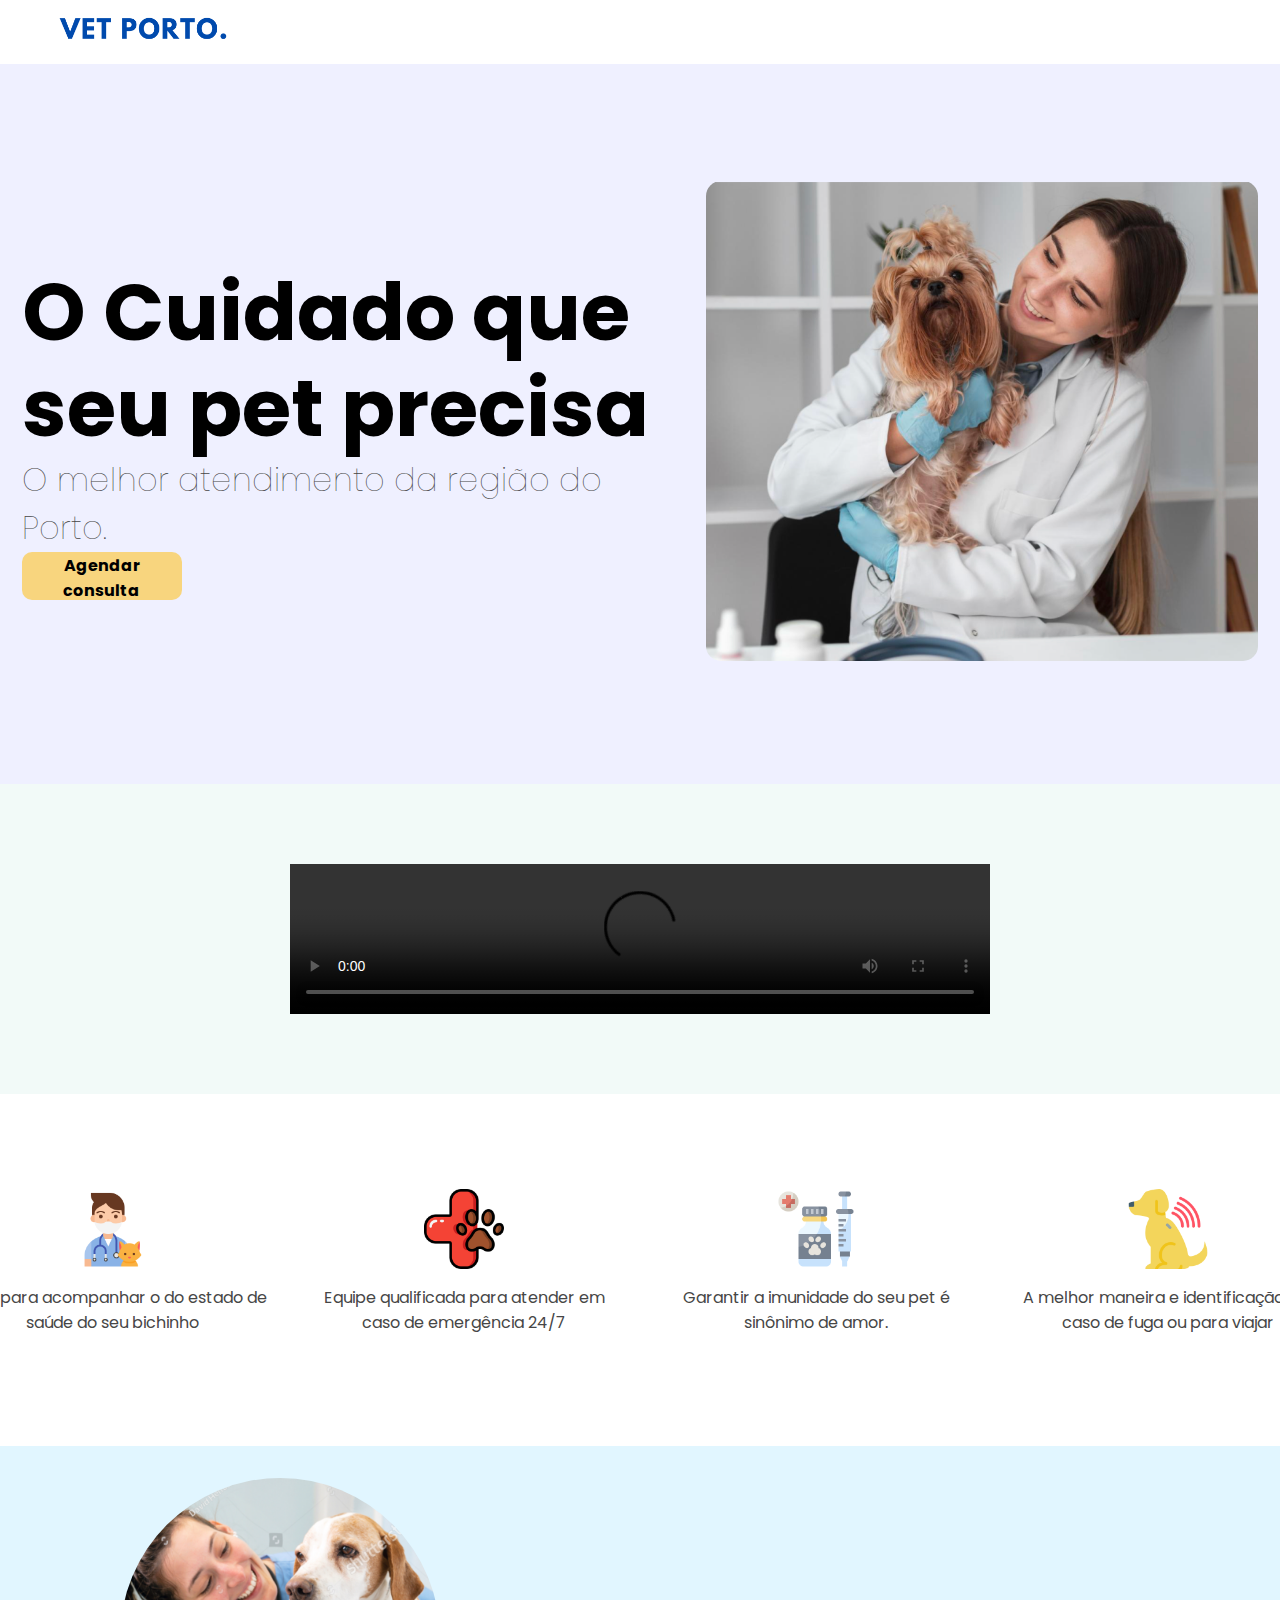
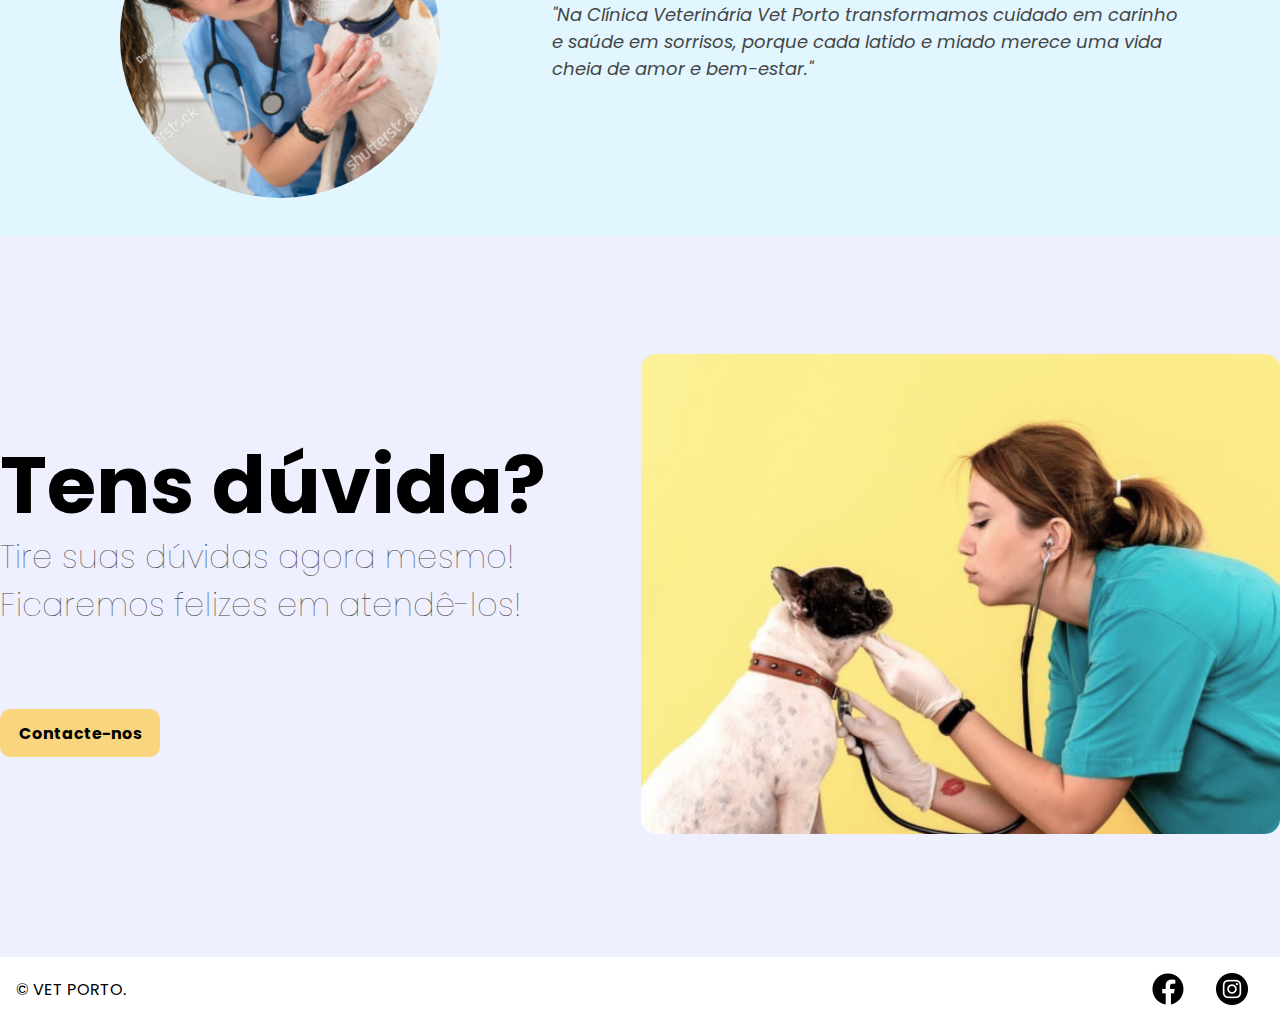
==== index.html @ 3e31b20e "refactor: adding assets file" ====
<!DOCTYPE html>
<html lang="en">

<head>
  <meta charset="UTF-8">
  <meta http-equiv="X-UA-Compatible" content="IE=edge">
  <meta name="viewport" content="width=s, initial-scale=1.0">
  <title>VET PORTO.</title>
  <link rel="stylesheet" href="style.css" />
  <meta
  name="description"
  content="Landing page de uma clinica veterinária no porto, focada em agendamento de consulta, vacina, pronto atendimento e microchip">
</head>

<body>
  <header class="header">
    <img src="./assets/images/vet porto..png" class="logo" alt="logo vet porto"></img>
    </div>
  </header>
  <main class="main">
    <div class="main_content">
      <div class="presentation">
        <div class="main_text">
          <h1 class="title">O Cuidado que seu pet precisa</h1>
          <h2 class="subtitle">O melhor atendimento da região do Porto.</h2>
        </div>
        <div class="schedule_appointment">
          <button>
            Agendar consulta
          </button>
        </div>
      </div>
      <div class="main_image">
        <div>
          <img src="./assets/images/vet_home.png" alt="veterinaria cuidando de um cachorrinho" class="image"></img>
        </div>
      </div>
    </div>

  </main>
  <section class="video_presentation">
    <video controls width="700" class="video">
      <source src="./assets/videos/Untitled design (3).mp4" type="video/mp4">
      Desculpe, seu navegador não suporta a reprodução de vídeos.
    </video>
  </section>
  <section class="benefits">
    <ul class="cards_area">
      <li class="card">
        <img src="./assets/icons/veterinarian.png" class="card_image" alt="icone de veterinaria com um cachorro"></img>
        <p class="card_text">Ideal para acompanhar o do estado de saúde do seu bichinho</p>
      </li>
      <li class="card">
        <img src="./assets/icons/hospital.png" class="card_image" alt="icone pronto socorro veterinário"></img>
        <p class="card_text"> Equipe qualificada para atender em caso de emergência 24/7</p>
      </li>
      <li class="card">
        <img src="./assets/icons/vaccines.png" class="card_image" alt="icone vacinas"></img>
        <p class="card_text">Garantir a imunidade do seu pet é sinônimo de amor.</p>
      </li>
      <li class="card">
        <img src="./assets/icons/microchip.png" class="card_image" alt="icone cào com microchip"></img>
        <p class="card_text">A melhor maneira e identificação em caso de fuga ou para viajar</p>
      </li>
    </ul>
  </section>
  <section class="doctor_presentation">
    <div>
      <img src="./assets/images/doctor.png" class="doctor_image" alt="veterinaria sorrindo com um cão">
    </div>
    </div>
    <div class="doctor_phrase">
      <p>"Na Clínica Veterinária Vet Porto transformamos cuidado em carinho e saúde em sorrisos, porque cada latido e
        miado merece uma vida cheia de amor e bem-estar."</p>
    </div>
  </section>
  <section class="contact_us_section">
    <div class="contact_us_container">
      <div class="contact-us">
        <div class="contact_us_text">
          <h1 class="title">Tens dúvida?</h1>
          <h2 class="subtitle">Tire suas dúvidas agora mesmo! Ficaremos felizes em atendê-los!</h2>
        </div>
        <div class="contact_us_button">
          <button>
            Contacte-nos
          </button>
        </div>
      </div>
      <div class="contact_us_image">
        <div>
          <img src="./assets/images/vet_dog.png" alt="veterinaria mandando beijo à um cão" class="image"></img>
        </div>
      </div>
    </div>
  </section>
  <footer class="footer">
    <div class="footer_content">
      <p>© VET PORTO. </p>
    </div>
    <div class="social_media_area">
      <img src="./assets/icons/facebook.png" class="social_media_icon" alt="icone facebook"></img>
      <img src="./assets/icons/instagram.png" class="social_media_icon" alt="icone instagram"></img>
    </div>
  </footer>
</body>

</html>
---- style.css ----
@import url('https://fonts.googleapis.com/css2?family=Poppins&display=swap');

body {
  margin: 0;
  padding: 0;
  font-family: 'Poppins', sans-serif;
  font-size: 16px;
}

h1,
h2,
h3 {
  margin: 0;
  padding: 0;
}

ul {
  list-style-type: none;
  margin: 0;
  padding: 0;
}


.header {
  display: flex;
  flex-direction: row;
  align-items: center;
  height: 2rem;
  padding: 1rem;
}

.logo {
  width: 16rem;
}

.main {
  display: flex;
  flex-direction: row;
}

.main_content {
  display: flex;
  justify-content: space-around;
  align-items: center;
  background-color: #EFF0FF;
  width: 100%;
  height: 45rem;
}

.presentation {
  display: flex;
  flex-direction: column;
  justify-content: space-between;
  max-width: 50%;
  height: 20rem;
}


.title {
  font-size: 5rem;
  line-height: 6rem;
}

.subtitle {
  font-size: 2rem;
  color: #464646;
  font-weight: lighter;
}

button {
  width: 25%;
  height: 3rem;
  font-family: 'Poppins', sans-serif;
  font-size: 1rem;
  font-weight: bolder;
  background: #F8D57E;
  border-radius: 10px;
  border: #F8D57E;
}

.main_image {
  display: flex;
  height: 40rem;
  align-self: center;
  align-items: center;
}

.image {
  height: 30rem;
  border-radius: 15px;
}

.video_presentation {
  display: flex;
  justify-content: center;
  padding: 5rem;
  background-color: #F2FAF8;
}

.benefits {
  display: flex;
  justify-content: center;
  padding-inline: 2rem;
}

.cards_area {
  display: flex;
  justify-content: space-between;
  flex: 1;
}

.card {
  width: 20rem;
  height: 20rem;
  display: flex;
  flex-direction: column;
  padding: 1rem;
  justify-content: center;
  align-items: center;
}

.card_image {
  width: 5rem;
  height: 5rem;
}

.card_text {
  text-align: center;
  color: #464646;
}

.doctor_presentation {
  background-color: #e1f6ff;
  display: flex;
  align-items: center;
  justify-content: center;
}


.doctor_image {
  width: 20rem;
  height: 20rem;
  border-radius: 100%;
  padding: 2rem;
}

.doctor_phrase {
  padding-left: 5rem;
  width: 40rem;
  font-size: large;
  font-style: italic;
  color: #464646;
}

.contact_us_section {
  display: flex;
  flex-direction: row;
}

.contact_us_container {
  display: flex;
  justify-content: space-around;
  align-items: center;
  background-color: #EFF0FF;
  width: 100%;
  height: 45rem;
}

.contact-us {
  display: flex;
  flex-direction: column;
  justify-content: space-between;
  max-width: 50%;
  height: 20rem;
}

.footer {
  display: flex;
  flex-direction: row;
  align-items: center;
  height: 2rem;
  padding: 1rem;
  justify-content: space-between;
}

.footer_content {
  display: flex;
}

.social_media_area {
  width: 10rem;
  display: flex;
  justify-content: center;
}

.social_media_icon {
  width: 2rem;
  padding-left: 2rem;

}

@media (max-width: 768px) {
  .header {
    height: 1rem;
    padding: 1rem;
    justify-content: center;
  }

  .logo {
    width: 10rem;
  }

  .main {
    display: flex;
  }

  .main_content {
    flex-direction: column;
    width: 100%;
    height: 40rem;
  }

  .presentation {
    padding-top: 2rem;
    max-width: 80%;
    align-items: center;
    gap: 2rem;
  }

  .title {
    font-size: 3rem;
    line-height: 3rem;
    text-align: center;
  }

  .subtitle {
    padding-top: 1rem;
    font-size: 1rem;
    text-align: center;
  }

  .image {
    height: 15rem;
    border-radius: 15px;
    background-color: rgb(202, 212, 93);
  }

  button {
    width: 100%;
    padding-inline: 1rem;
  }

  .video_presentation {
    display: flex;
    justify-content: center;
    width: auto;
  }

  .video {
    width: 20rem;
  }

  .cards_area {
    display: flex;
    flex-direction: column;
    justify-content: center;
    align-items: center;
  }

  .benefits {
    display: flex;
    justify-content: center;
  }

  .card {
    width: 20rem;
    height: 12rem;
  }

  .card_image {
    width: 5rem;
    height: 5rem;
  }

  .doctor_presentation {
    flex-direction: column;
    align-items: center;
  }

  .doctor_image {
    width: 12rem;
    height: 12rem;
    border-radius: 100%;
  }

  .doctor_phrase {
    text-align: center;
    padding: 0;
    display: flex;
    width: 20rem;
    font-size: medium;
  }

  .contact_us_container {
    flex-direction: column;
    height: 40rem;
  }

  .contact-us {
    justify-content: space-between;
    max-width: 70%;
    height: 15rem;
  }

  .footer_content {
    display: flex;
    padding-left: 1rem;

  }
}
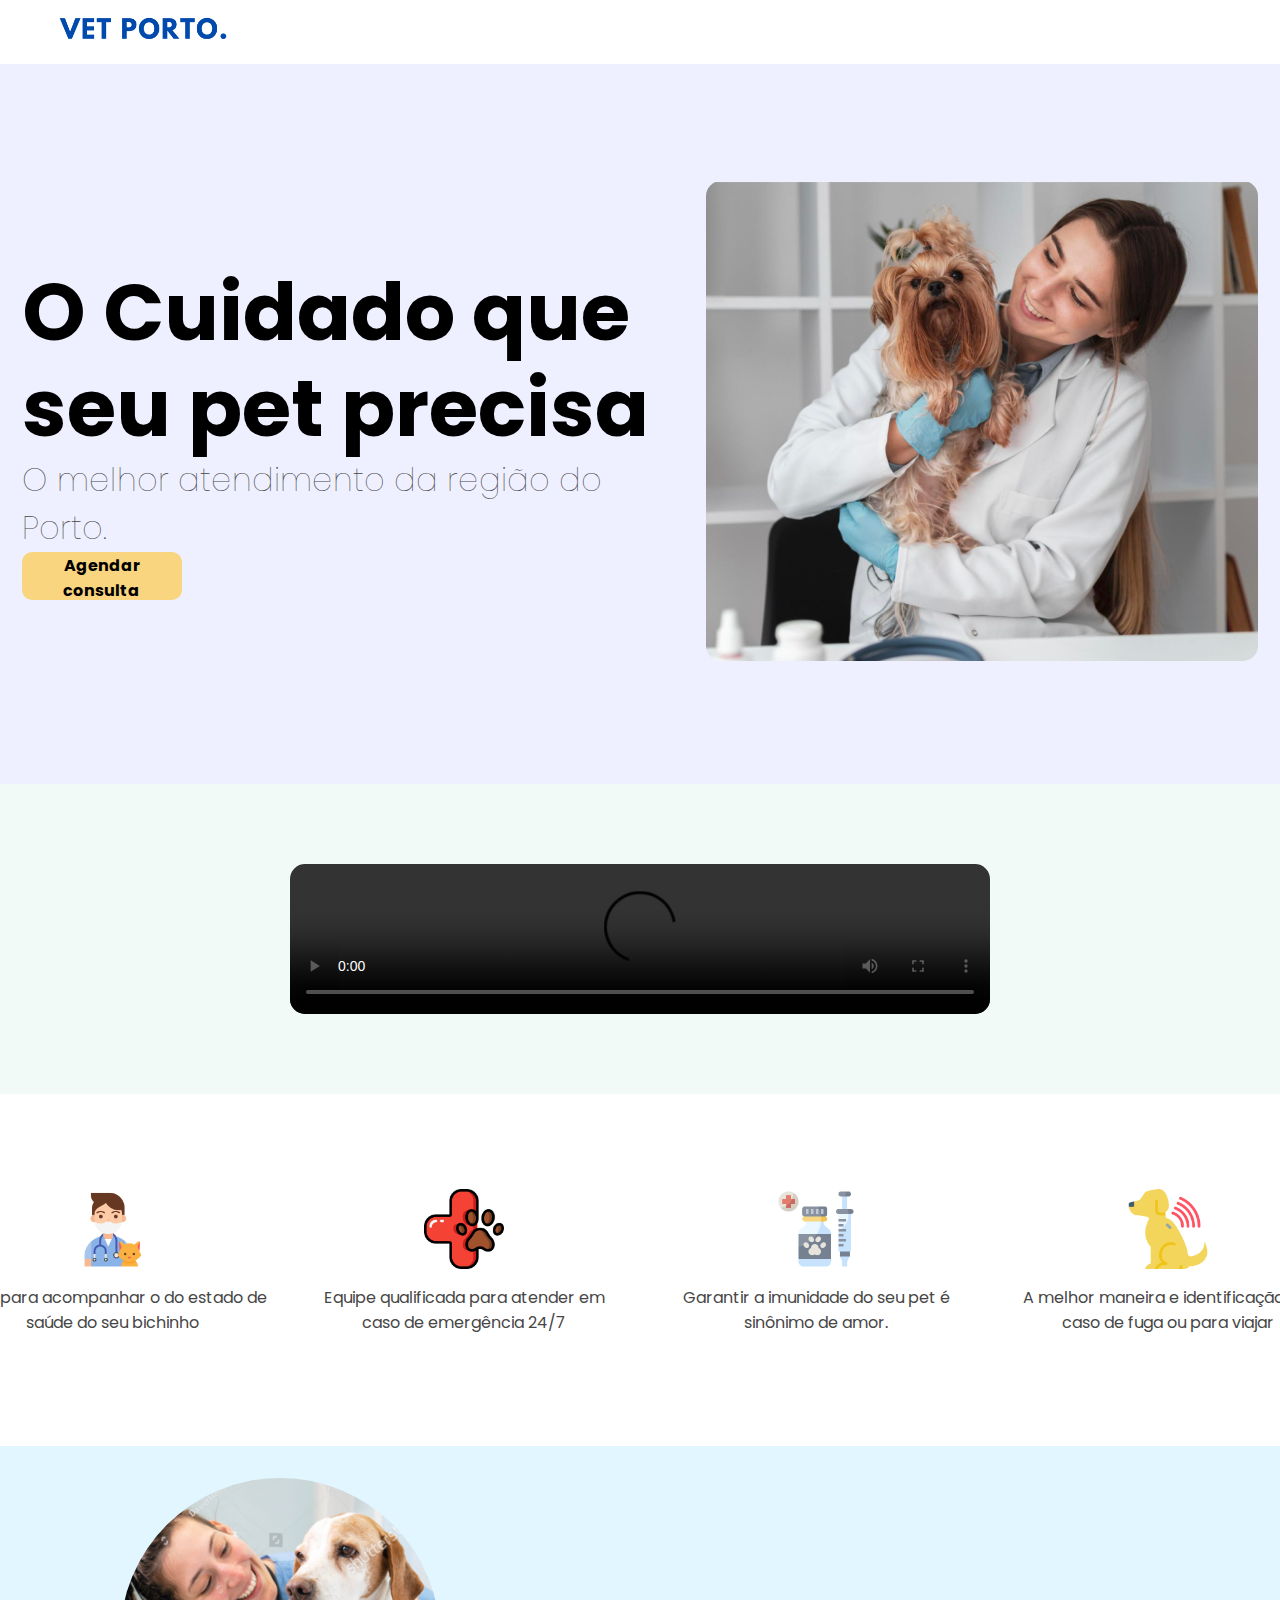
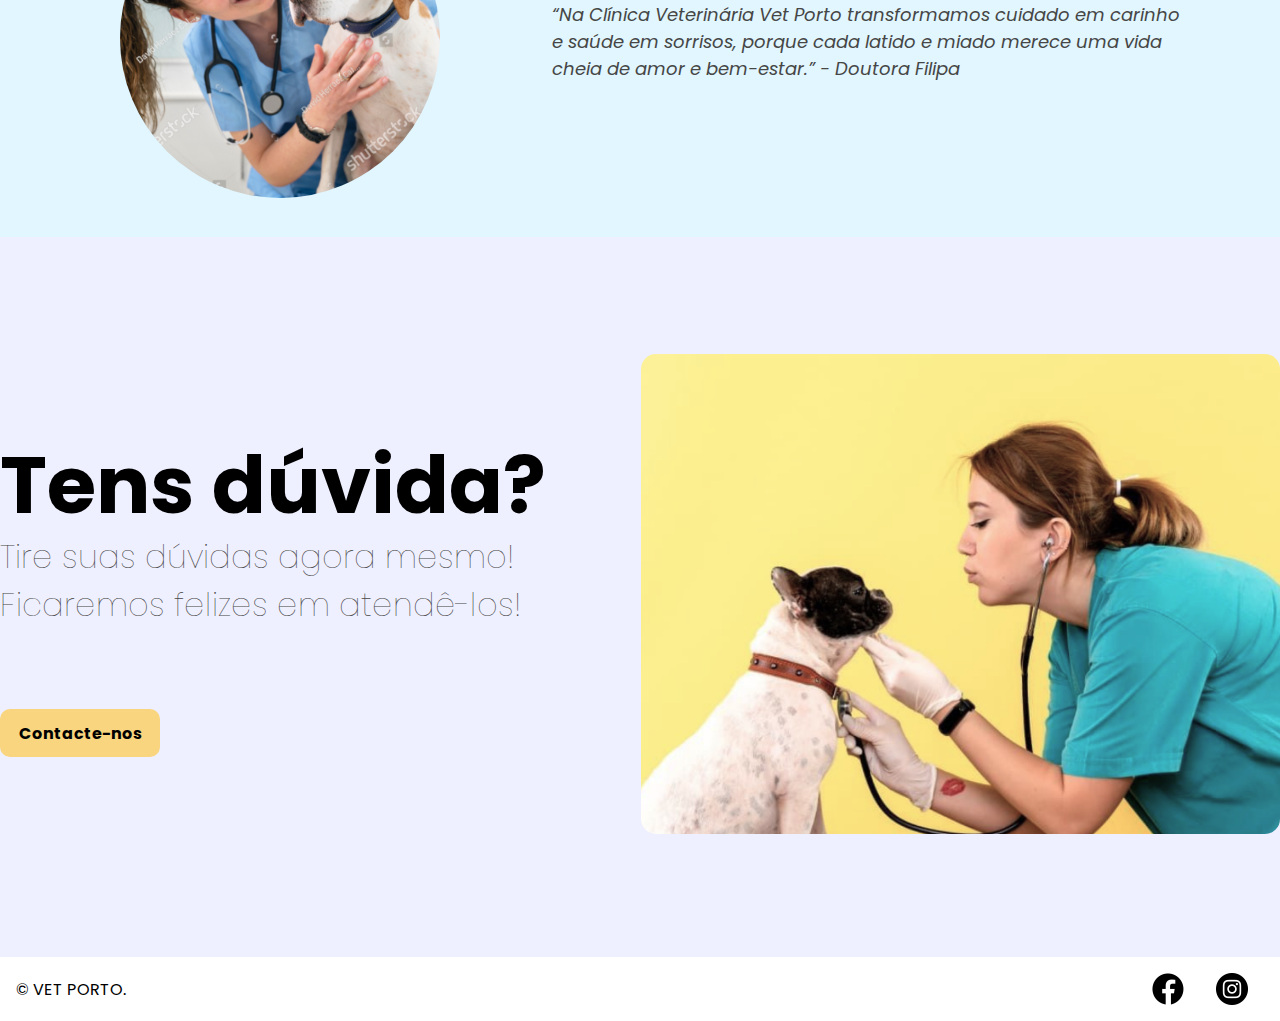
==== commit 1f5943d8: "refactor: add BEM in css" ====
--- a/index.html
+++ b/index.html
@@ -7,87 +7,86 @@
   <meta name="viewport" content="width=s, initial-scale=1.0">
   <title>VET PORTO.</title>
   <link rel="stylesheet" href="style.css" />
-  <meta
-  name="description"
-  content="Landing page de uma clinica veterinária no porto, focada em agendamento de consulta, vacina, pronto atendimento e microchip">
+  <meta name="description"
+    content="Landing page de uma clinica veterinária no porto, focada em agendamento de consulta, vacina, pronto atendimento e microchip">
 </head>
 
 <body>
   <header class="header">
-    <img src="./assets/images/vet porto..png" class="logo" alt="logo vet porto"></img>
+    <img src="./assets/images/vet porto..png" alt="logo vet porto" class="header__logo"></img>
     </div>
   </header>
   <main class="main">
-    <div class="main_content">
-      <div class="presentation">
-        <div class="main_text">
+    <div class="main__content">
+      <div class="wrapper">
+        <div class="main__text">
           <h1 class="title">O Cuidado que seu pet precisa</h1>
           <h2 class="subtitle">O melhor atendimento da região do Porto.</h2>
         </div>
-        <div class="schedule_appointment">
+        <div class="button">
           <button>
             Agendar consulta
           </button>
         </div>
       </div>
-      <div class="main_image">
+      <div class="main__image">
         <div>
           <img src="./assets/images/vet_home.png" alt="veterinaria cuidando de um cachorrinho" class="image"></img>
         </div>
       </div>
     </div>
-
   </main>
-  <section class="video_presentation">
-    <video controls width="700" class="video">
+  <section class="presentation-video">
+    <video controls width="700" class="presentation-video__video">
       <source src="./assets/videos/Untitled design (3).mp4" type="video/mp4">
       Desculpe, seu navegador não suporta a reprodução de vídeos.
     </video>
   </section>
-  <section class="benefits">
-    <ul class="cards_area">
-      <li class="card">
-        <img src="./assets/icons/veterinarian.png" class="card_image" alt="icone de veterinaria com um cachorro"></img>
-        <p class="card_text">Ideal para acompanhar o do estado de saúde do seu bichinho</p>
+  <section class="our-services">
+    <ul class="our-services__area">
+      <li class="our-services__card">
+        <img src="./assets/icons/veterinarian.png" class="our-services__icon"
+          alt="icone de veterinaria com um cachorro"></img>
+        <p class="our-services__text">Ideal para acompanhar o do estado de saúde do seu bichinho</p>
       </li>
-      <li class="card">
-        <img src="./assets/icons/hospital.png" class="card_image" alt="icone pronto socorro veterinário"></img>
-        <p class="card_text"> Equipe qualificada para atender em caso de emergência 24/7</p>
+      <li class="our-services__card">
+        <img src="./assets/icons/hospital.png" class="our-services__icon" alt="icone pronto socorro veterinário"></img>
+        <p class="our-services__text"> Equipe qualificada para atender em caso de emergência 24/7</p>
       </li>
-      <li class="card">
-        <img src="./assets/icons/vaccines.png" class="card_image" alt="icone vacinas"></img>
-        <p class="card_text">Garantir a imunidade do seu pet é sinônimo de amor.</p>
+      <li class="our-services__card">
+        <img src="./assets/icons/vaccines.png" class="our-services__icon" alt="icone vacinas"></img>
+        <p class="our-services__text">Garantir a imunidade do seu pet é sinônimo de amor.</p>
       </li>
-      <li class="card">
-        <img src="./assets/icons/microchip.png" class="card_image" alt="icone cào com microchip"></img>
-        <p class="card_text">A melhor maneira e identificação em caso de fuga ou para viajar</p>
+      <li class="our-services__card">
+        <img src="./assets/icons/microchip.png" class="our-services__icon" alt="icone cào com microchip"></img>
+        <p class="our-services__text">A melhor maneira e identificação em caso de fuga ou para viajar</p>
       </li>
     </ul>
   </section>
-  <section class="doctor_presentation">
+  <section class="quotation">
     <div>
-      <img src="./assets/images/doctor.png" class="doctor_image" alt="veterinaria sorrindo com um cão">
+      <img src="./assets/images/doctor.png" class="quotation__image" alt="veterinaria sorrindo com um cão">
     </div>
     </div>
-    <div class="doctor_phrase">
-      <p>"Na Clínica Veterinária Vet Porto transformamos cuidado em carinho e saúde em sorrisos, porque cada latido e
-        miado merece uma vida cheia de amor e bem-estar."</p>
+    <div class="quotation__text">
+      <p><q>Na Clínica Veterinária Vet Porto transformamos cuidado em carinho e saúde em sorrisos, porque cada latido e
+          miado merece uma vida cheia de amor e bem-estar.</q> - Doutora Filipa </p>
     </div>
   </section>
-  <section class="contact_us_section">
-    <div class="contact_us_container">
-      <div class="contact-us">
-        <div class="contact_us_text">
+  <section class="contact-us">
+    <div class="contact-us__content">
+      <div class="contact-us__wrapper">
+        <div class="contact-us__text">
           <h1 class="title">Tens dúvida?</h1>
           <h2 class="subtitle">Tire suas dúvidas agora mesmo! Ficaremos felizes em atendê-los!</h2>
         </div>
-        <div class="contact_us_button">
+        <div class="contact-us__button">
           <button>
             Contacte-nos
           </button>
         </div>
       </div>
-      <div class="contact_us_image">
+      <div class="contact-us__image">
         <div>
           <img src="./assets/images/vet_dog.png" alt="veterinaria mandando beijo à um cão" class="image"></img>
         </div>
@@ -95,12 +94,12 @@
     </div>
   </section>
   <footer class="footer">
-    <div class="footer_content">
+    <div class="footer__content">
       <p>© VET PORTO. </p>
     </div>
-    <div class="social_media_area">
-      <img src="./assets/icons/facebook.png" class="social_media_icon" alt="icone facebook"></img>
-      <img src="./assets/icons/instagram.png" class="social_media_icon" alt="icone instagram"></img>
+    <div class="social-media__area">
+      <img src="./assets/icons/facebook.png" class="social-media__icon" alt="icone facebook"></img>
+      <img src="./assets/icons/instagram.png" class="social-media__icon" alt="icone instagram"></img>
     </div>
   </footer>
 </body>
--- a/style.css
+++ b/style.css
@@ -29,7 +29,7 @@
   padding: 1rem;
 }
 
-.logo {
+.header__logo {
   width: 16rem;
 }
 
@@ -38,7 +38,7 @@
   flex-direction: row;
 }
 
-.main_content {
+.main__content {
   display: flex;
   justify-content: space-around;
   align-items: center;
@@ -47,7 +47,7 @@
   height: 45rem;
 }
 
-.presentation {
+.wrapper {
   display: flex;
   flex-direction: column;
   justify-content: space-between;
@@ -78,7 +78,7 @@
   border: #F8D57E;
 }
 
-.main_image {
+.main__image {
   display: flex;
   height: 40rem;
   align-self: center;
@@ -90,26 +90,30 @@
   border-radius: 15px;
 }
 
-.video_presentation {
+.presentation-video {
   display: flex;
   justify-content: center;
   padding: 5rem;
   background-color: #F2FAF8;
 }
 
-.benefits {
+.presentation-video__video {
+  border-radius: 15px;
+}
+
+.our-services {
   display: flex;
   justify-content: center;
   padding-inline: 2rem;
 }
 
-.cards_area {
+.our-services__area {
   display: flex;
   justify-content: space-between;
   flex: 1;
 }
 
-.card {
+.our-services__card {
   width: 20rem;
   height: 20rem;
   display: flex;
@@ -119,17 +123,17 @@
   align-items: center;
 }
 
-.card_image {
+.our-services__icon {
   width: 5rem;
   height: 5rem;
 }
 
-.card_text {
+.our-services__text {
   text-align: center;
   color: #464646;
 }
 
-.doctor_presentation {
+.quotation {
   background-color: #e1f6ff;
   display: flex;
   align-items: center;
@@ -137,14 +141,14 @@
 }
 
 
-.doctor_image {
+.quotation__image {
   width: 20rem;
   height: 20rem;
   border-radius: 100%;
   padding: 2rem;
 }
 
-.doctor_phrase {
+.quotation__text {
   padding-left: 5rem;
   width: 40rem;
   font-size: large;
@@ -152,12 +156,12 @@
   color: #464646;
 }
 
-.contact_us_section {
+.contact-us {
   display: flex;
   flex-direction: row;
 }
 
-.contact_us_container {
+.contact-us__content {
   display: flex;
   justify-content: space-around;
   align-items: center;
@@ -166,12 +170,17 @@
   height: 45rem;
 }
 
-.contact-us {
+.contact-us__wrapper {
   display: flex;
   flex-direction: column;
+  align-items: center;
   justify-content: space-between;
-  max-width: 50%;
+  width: 50%;
   height: 20rem;
+}
+
+.contact-us__button {
+  width: 100%;
 }
 
 .footer {
@@ -183,17 +192,17 @@
   justify-content: space-between;
 }
 
-.footer_content {
-  display: flex;
-}
-
-.social_media_area {
+.footer__content {
+  display: flex;
+}
+
+.social-media__area {
   width: 10rem;
   display: flex;
   justify-content: center;
 }
 
-.social_media_icon {
+.social-media__icon {
   width: 2rem;
   padding-left: 2rem;
 
@@ -206,7 +215,7 @@
     justify-content: center;
   }
 
-  .logo {
+  .header__logo {
     width: 10rem;
   }
 
@@ -214,13 +223,13 @@
     display: flex;
   }
 
-  .main_content {
+  .main__content {
     flex-direction: column;
     width: 100%;
     height: 40rem;
   }
 
-  .presentation {
+  .wrapper {
     padding-top: 2rem;
     max-width: 80%;
     align-items: center;
@@ -250,50 +259,50 @@
     padding-inline: 1rem;
   }
 
-  .video_presentation {
+  .presentation-video {
     display: flex;
     justify-content: center;
     width: auto;
   }
 
-  .video {
+  .presentation-video__video {
     width: 20rem;
   }
 
-  .cards_area {
+  .our-services__area {
     display: flex;
     flex-direction: column;
     justify-content: center;
     align-items: center;
   }
 
-  .benefits {
+  .our-services {
     display: flex;
     justify-content: center;
   }
 
-  .card {
+  .our-services__card {
     width: 20rem;
     height: 12rem;
   }
 
-  .card_image {
+  .our-services__icon {
     width: 5rem;
     height: 5rem;
   }
 
-  .doctor_presentation {
+  .quotation {
     flex-direction: column;
     align-items: center;
   }
 
-  .doctor_image {
+  .quotation__image {
     width: 12rem;
     height: 12rem;
     border-radius: 100%;
   }
 
-  .doctor_phrase {
+  .quotation__text {
     text-align: center;
     padding: 0;
     display: flex;
@@ -301,18 +310,22 @@
     font-size: medium;
   }
 
-  .contact_us_container {
+  .contact-us__content {
     flex-direction: column;
     height: 40rem;
   }
 
-  .contact-us {
+  .contact-us__wrapper {
+    width: 70%;
+  }
+
+  .contact-us__text {
     justify-content: space-between;
-    max-width: 70%;
+    max-width: 100%;
     height: 15rem;
   }
 
-  .footer_content {
+  .footer__content {
     display: flex;
     padding-left: 1rem;
 
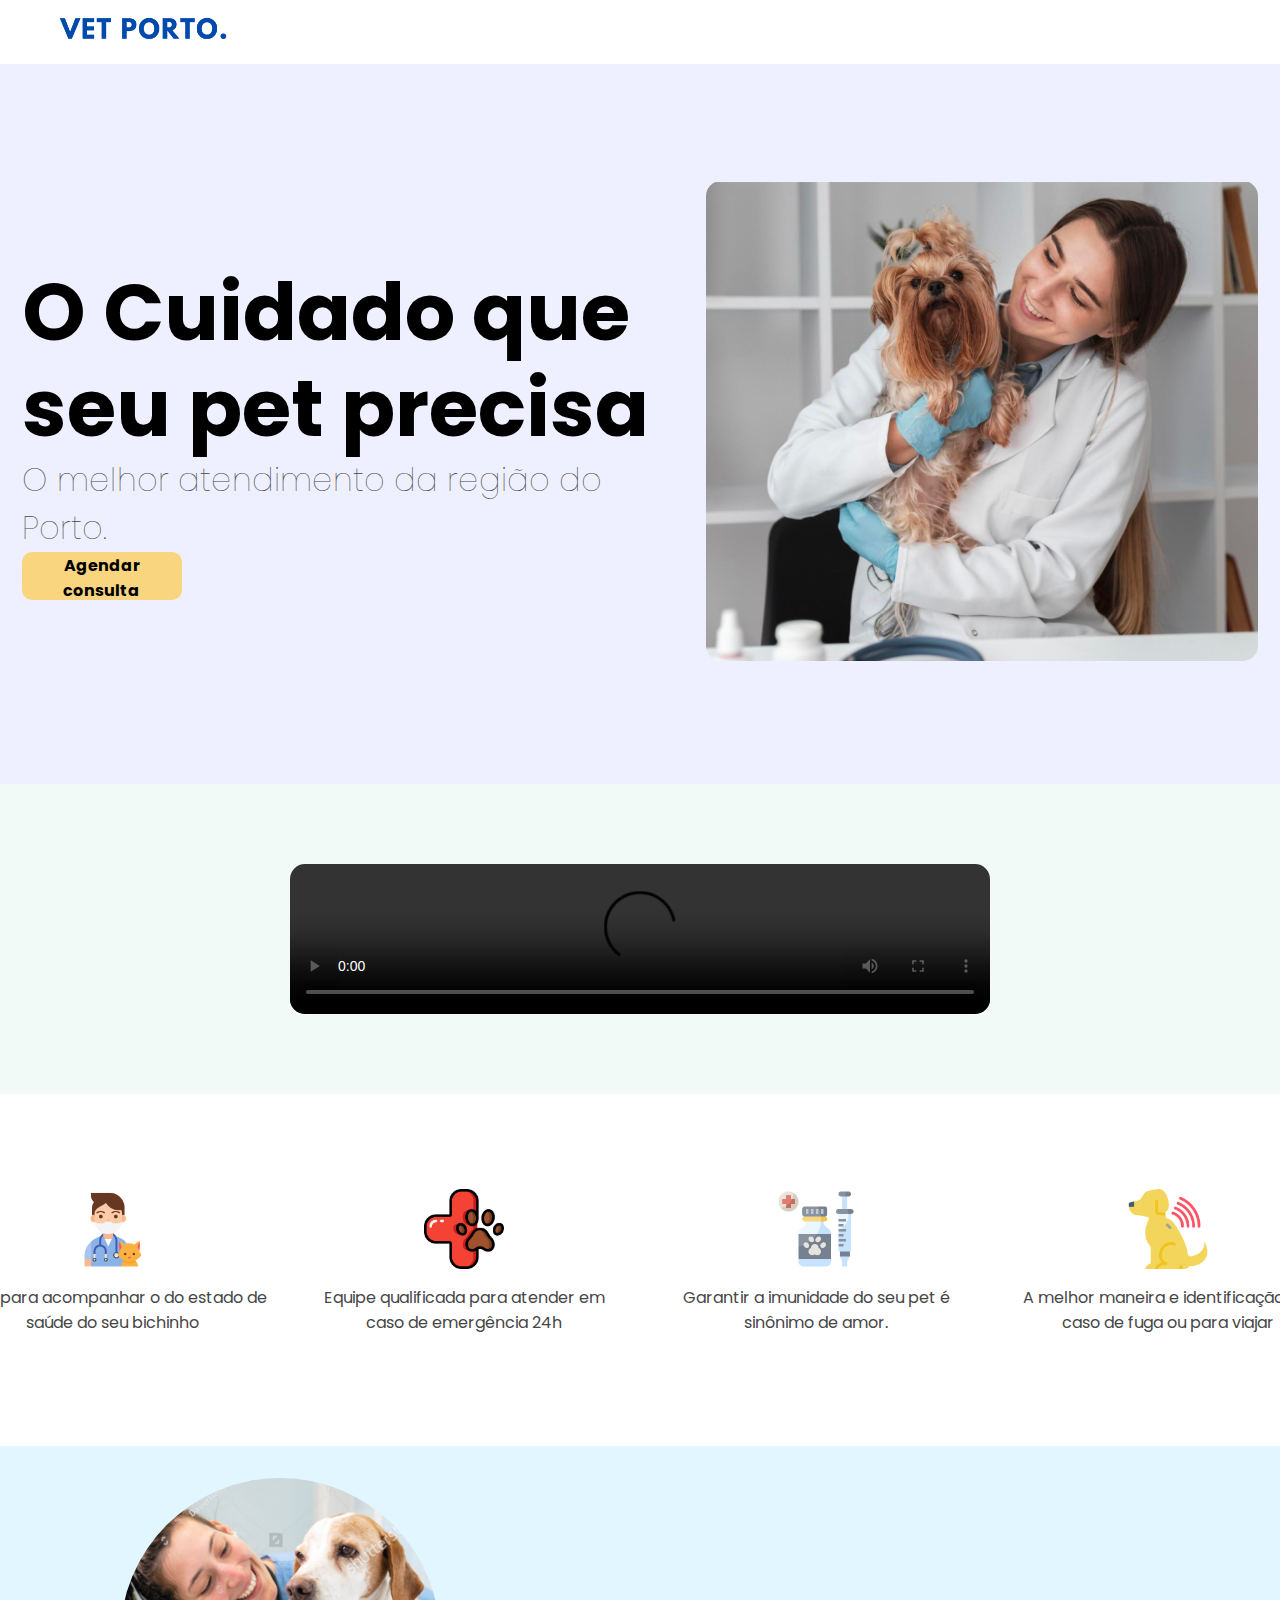
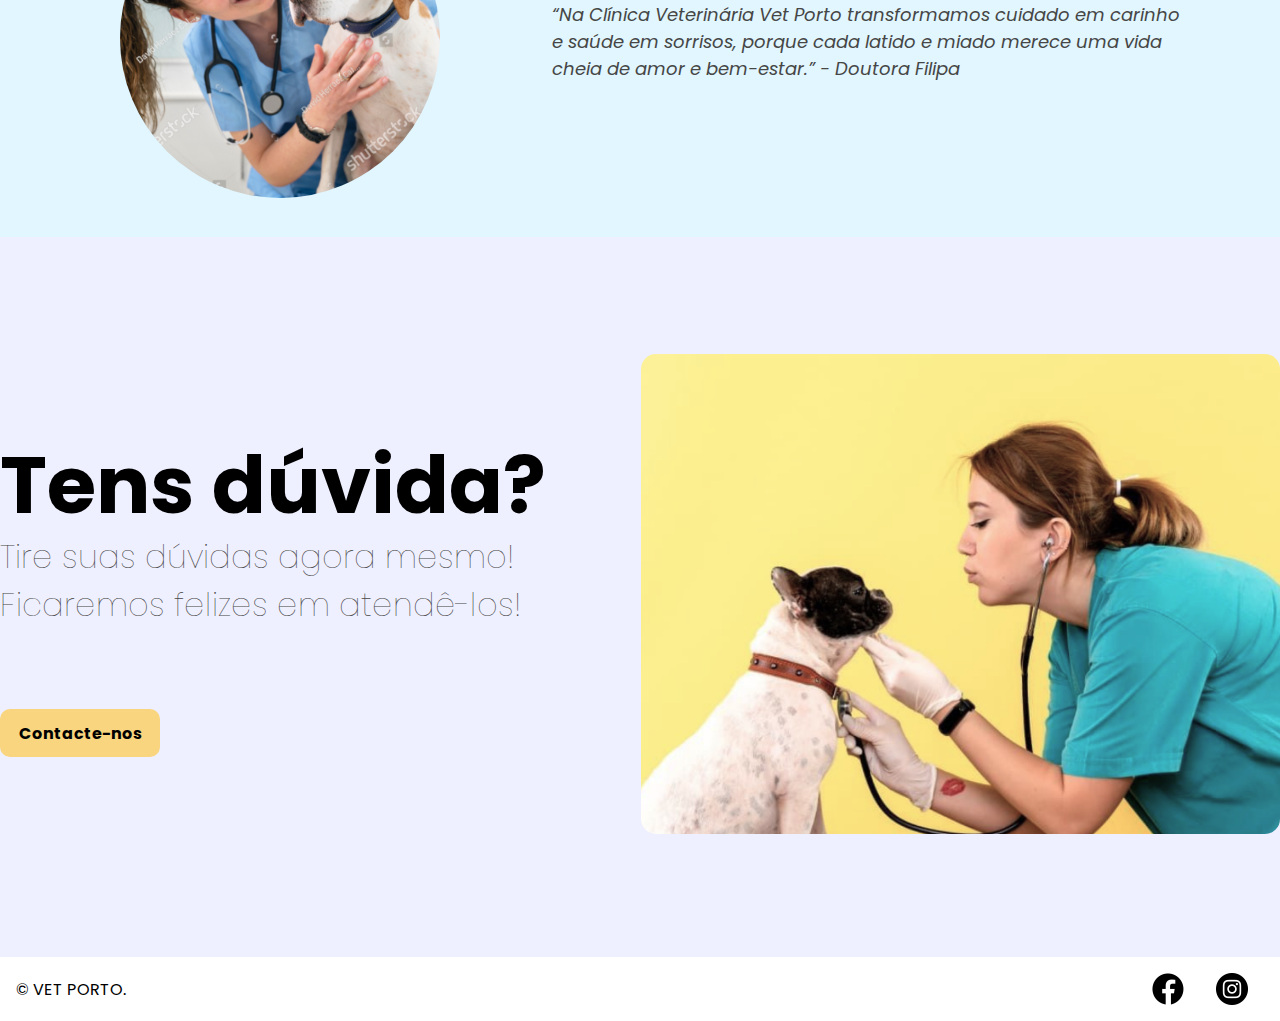
==== commit ef5cfdd8: "refactor: removing typos" ====
--- a/index.html
+++ b/index.html
@@ -1,5 +1,5 @@
 <!DOCTYPE html>
-<html lang="en">
+<html lang="pt">
 
 <head>
   <meta charset="UTF-8">
@@ -8,13 +8,12 @@
   <title>VET PORTO.</title>
   <link rel="stylesheet" href="style.css" />
   <meta name="description"
-    content="Landing page de uma clinica veterinária no porto, focada em agendamento de consulta, vacina, pronto atendimento e microchip">
+    content="clinica veterinária no porto, focada em agendamento de consulta, vacina, pronto atendimento e microchip">
 </head>
 
 <body>
   <header class="header">
     <img src="./assets/images/vet porto..png" alt="logo vet porto" class="header__logo"></img>
-    </div>
   </header>
   <main class="main">
     <div class="main__content">
@@ -51,14 +50,14 @@
       </li>
       <li class="our-services__card">
         <img src="./assets/icons/hospital.png" class="our-services__icon" alt="icone pronto socorro veterinário"></img>
-        <p class="our-services__text"> Equipe qualificada para atender em caso de emergência 24/7</p>
+        <p class="our-services__text"> Equipe qualificada para atender em caso de emergência 24h</p>
       </li>
       <li class="our-services__card">
         <img src="./assets/icons/vaccines.png" class="our-services__icon" alt="icone vacinas"></img>
         <p class="our-services__text">Garantir a imunidade do seu pet é sinônimo de amor.</p>
       </li>
       <li class="our-services__card">
-        <img src="./assets/icons/microchip.png" class="our-services__icon" alt="icone cào com microchip"></img>
+        <img src="./assets/icons/microchip.png" class="our-services__icon" alt="icone cão com microchip"></img>
         <p class="our-services__text">A melhor maneira e identificação em caso de fuga ou para viajar</p>
       </li>
     </ul>
--- a/style.css
+++ b/style.css
@@ -76,6 +76,11 @@
   background: #F8D57E;
   border-radius: 10px;
   border: #F8D57E;
+  cursor: pointer;
+}
+
+button:hover {
+  background: #f5cd67;
 }
 
 .main__image {
@@ -205,7 +210,6 @@
 .social-media__icon {
   width: 2rem;
   padding-left: 2rem;
-
 }
 
 @media (max-width: 768px) {
